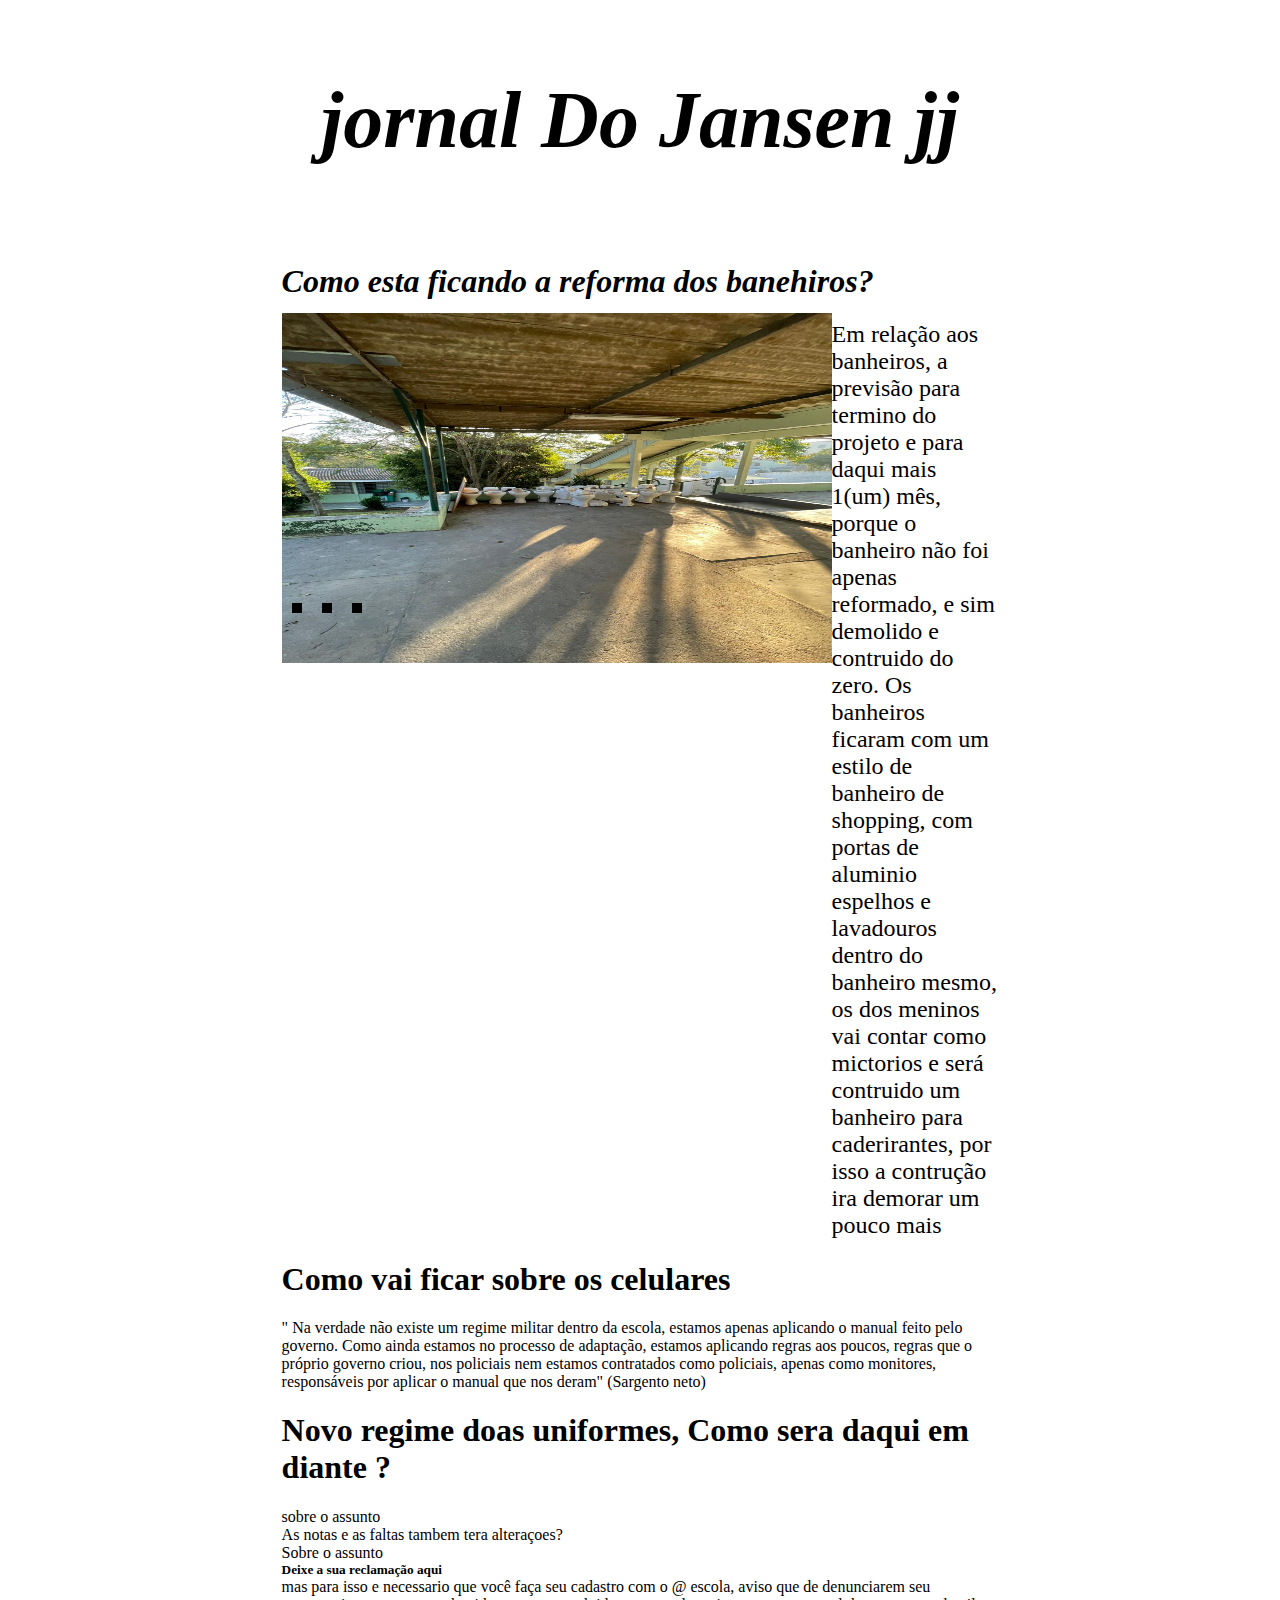
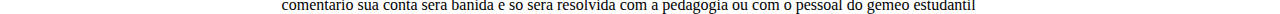
==== index.html @ a2f8f33d "Rename jornal.html to index.html" ====
<!DOCTYPE html>
<html lang="pt-br">
<head>
    <meta charset="UTF-8">
    <meta http-equiv="X-UA-Compatible" content="IE=edge">
    <meta name="viewport" content="width=device-width, initial-scale=1.0">
    <link rel="preconnect" href="https://fonts.googleapis.com">
<link rel="preconnect" href="https://fonts.gstatic.com" crossorigin>
<link href="https://fonts.googleapis.com/css2?family=Inter:wght@400;700&display=swap" rel="stylesheet">
    <link rel="stylesheet" href="jornal.css">
    <title>Trabalho jornal </title>

    </head>
      
    <body>

        <div class="titulo">
        <header>
           <h1> jornal Do  Jansen jj</h1>    
        </header>
        </div>
        
          <div class="titulo">
        <h1> Como esta ficando a reforma dos banehiros?  </h1>
        
      </div>
      
      <div class=" texto">
          <div>
              <P> Em relação aos banheiros, a previsão para termino do projeto e para daqui mais 1(um) mês, porque o banheiro não foi apenas reformado, e sim demolido e contruido do zero. Os banheiros ficaram com um estilo de banheiro de shopping, com portas de aluminio espelhos e lavadouros dentro do banheiro mesmo, os dos meninos vai contar como mictorios e será contruido um banheiro para caderirantes, por isso a contrução ira demorar um pouco mais </P>
           
            </div>
            <div class="imagens">
            <ul class="slider">
            <li>
              <input type="radio" id="slide1" name="slide" checked>
              <label for="slide1"></label>
              <img src="imagens/banheiro2.jpg"/>
              
            </li>
            <li>
              <input type="radio" id="slide2" name="slide" checked>
              <label for="slide2"></label>
              <img src="imagens/banhero3.jpg" />
            </li>
            <li>
                <input type="radio" id="slide3" name="slide" checked>
                <label for="slide3"></label>
                <img src="imagens/privadas.jpg" />
              </li>
              </div>
            </div>

        </ul>
      </div>
          
  
         
        
         <H1>Como vai ficar sobre os celulares </H1>
 
          <p>" Na verdade não existe um regime militar dentro da escola, estamos apenas aplicando o manual feito pelo governo. Como ainda estamos no processo de adaptação, estamos aplicando regras aos poucos, regras que o próprio governo criou, nos policiais nem estamos contratados como policiais, apenas como monitores, responsáveis por aplicar o manual que nos deram"
          (Sargento neto)</p>

          <h1>Novo regime doas uniformes, Como sera daqui em diante ?</h1>

          <p> sobre o assunto</p>

          <p>As notas e as faltas tambem tera alteraçoes?</p>

          <p>Sobre o assunto </p>
         
            
          <h5>Deixe a sua reclamação aqui</h5>
          <p>mas para isso e necessario que você faça seu cadastro com o @ escola, aviso que de denunciarem seu comentario sua conta sera banida e so sera resolvida com a pedagogia ou com o pessoal do gemeo estudantil </p>
 






</body>
</html>
---- jornal.css ----
body{

    MARGIN-LEFT: 22%;
    MARGIN-RIGHT: 22%;
    font-family:serif ;

    
}
header {
    text-align: center;
    padding-top: 3%;
    padding-bottom: 3%;
    font-size: 250%;
}

* { margin: 0; padding: 0; }

.titulo
{
font-style: oblique;
font-family: monospace;


}

h1
{
    margin: revert;
    font-family: Cambria, Cochin, Georgia, Times, 'Times New Roman', serif ;

}
.texto

{
    display: flex;
	flex-direction: row-reverse ;
  font-size:x-large


}
.imagens
{
    
    height: 350px;
    width: 550px;
}


.slider {
    display: flex;
    height: 293px;
    width: 600px;
    margin: auto;
    margin-top: 20px;
    
    align-items: center;
}

.slider li {
    list-style: none;
    position: absolute;
}

.slider img {
    margin: auto;
    height: 350px;
    width: 550px;
    vertical-align: top;
}

.slider input {
    display: none;
}

.slider label {
    background-color: #000;
    right: 200px;
    bottom: 50px;
    cursor: pointer;
    display: block;
    height: 10px;
    position: absolute;
    width: 10px;
    z-index: 10;
    align-items: center;
}

.slider li:nth-child(1) label {
    left: 10px;
}

.slider li:nth-child(2) label {
    left: 40px;
}

.slider li:nth-child(3) label {
    left: 70px;
}
.slider img {
    
    opacity: 0;
    visibility: hidden;
}

.slider li input:checked ~ img {
    opacity: 1;
    visibility: visible;
    z-index: 10;
}
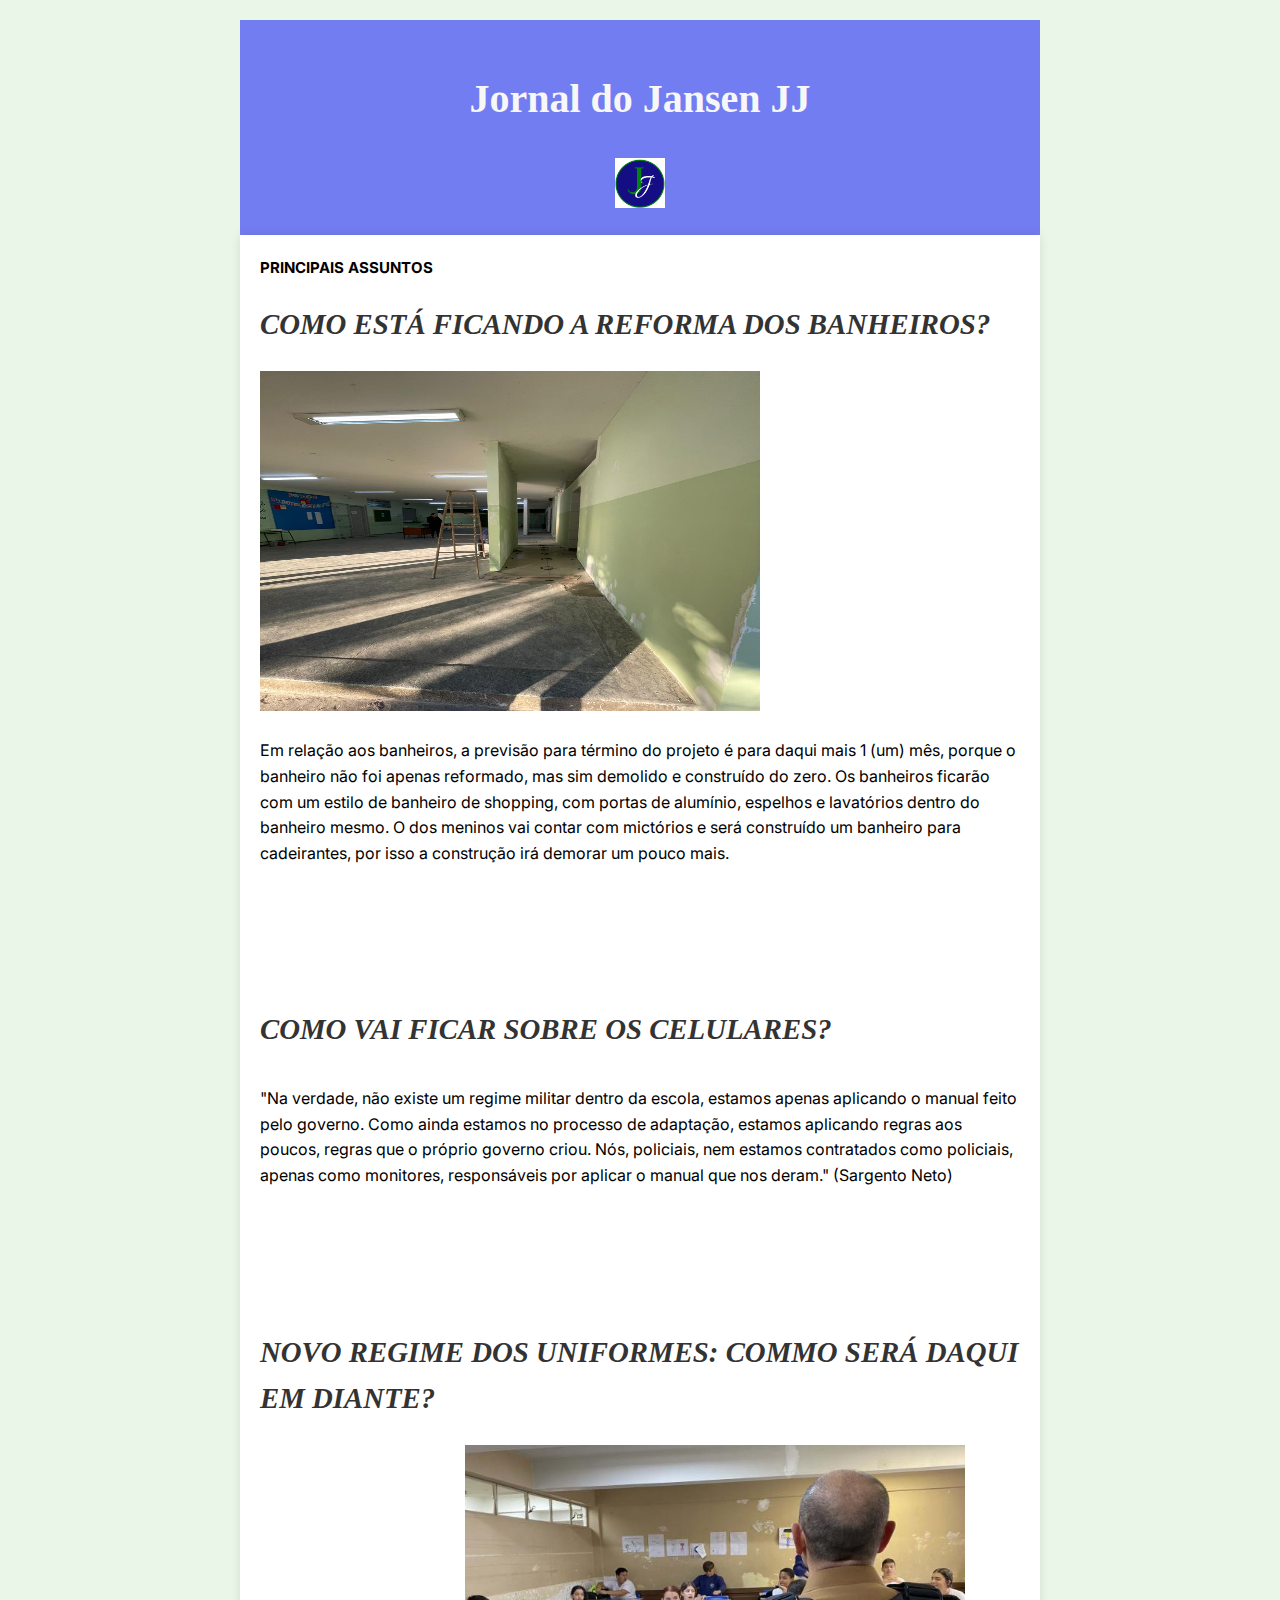
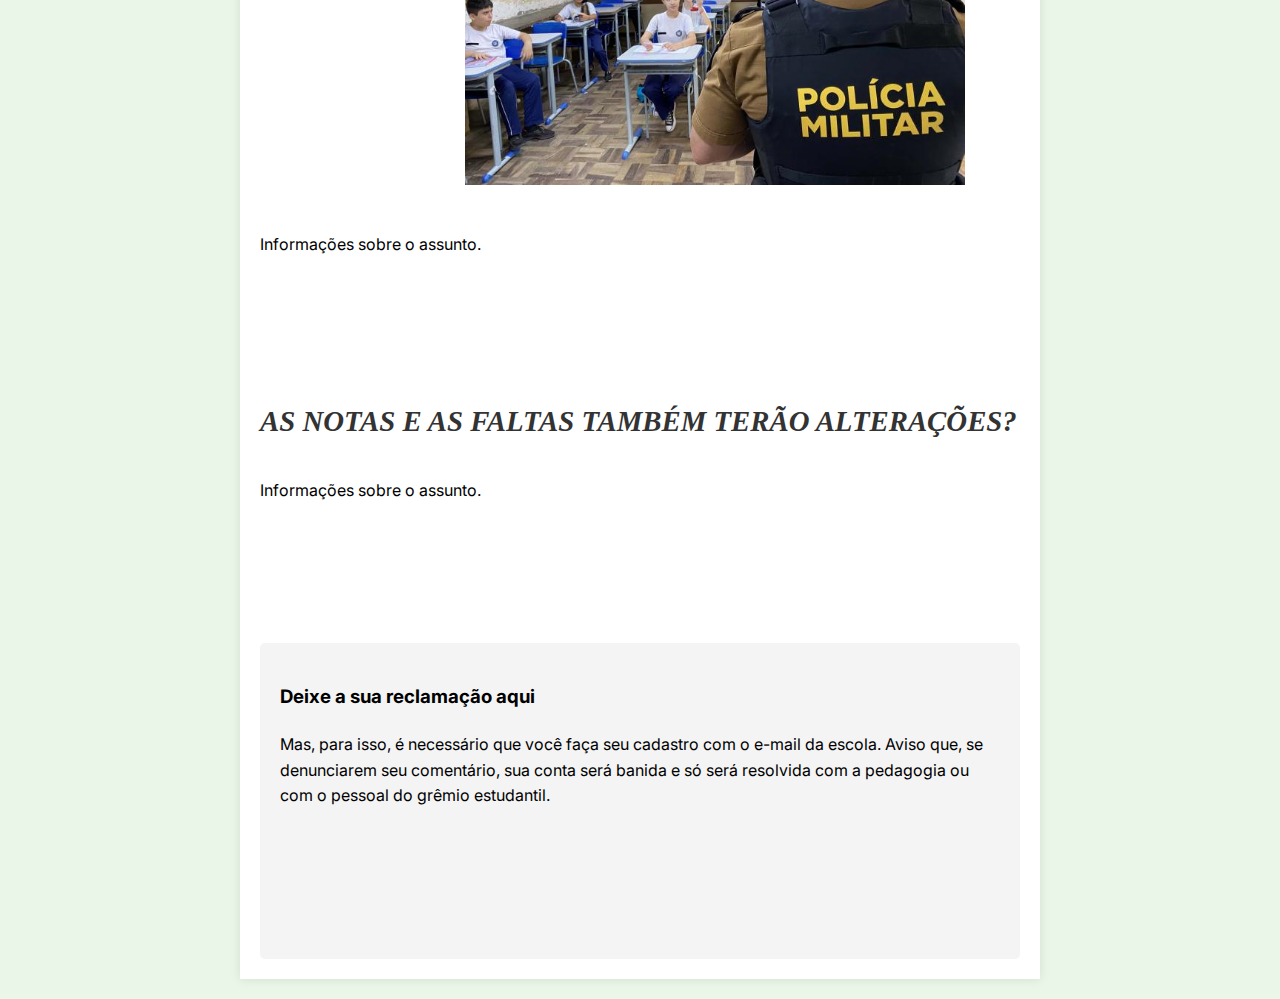
==== commit 11f3e2d0: "Add files via upload" ====
--- a/index.html
+++ b/index.html
@@ -5,80 +5,46 @@
     <meta http-equiv="X-UA-Compatible" content="IE=edge">
     <meta name="viewport" content="width=device-width, initial-scale=1.0">
     <link rel="preconnect" href="https://fonts.googleapis.com">
-<link rel="preconnect" href="https://fonts.gstatic.com" crossorigin>
-<link href="https://fonts.googleapis.com/css2?family=Inter:wght@400;700&display=swap" rel="stylesheet">
+    <link rel="preconnect" href="https://fonts.gstatic.com" crossorigin>
+    <link href="https://fonts.googleapis.com/css2?family=Inter:wght@400;700&display=swap" rel="stylesheet">
     <link rel="stylesheet" href="jornal.css">
-    <title>Trabalho jornal </title>
+    <title>Trabalho Jornal</title>
+</head>
+<body>
 
-    </head>
-      
-    <body>
+    <header>
+        <h1>Jornal do Jansen JJ</h1>    
+        <img class="logo" src="logo.png" alt="logo.png">
+    </header>
 
-        <div class="titulo">
-        <header>
-           <h1> jornal Do  Jansen jj</h1>    
-        </header>
-        </div>
-        
-          <div class="titulo">
-        <h1> Como esta ficando a reforma dos banehiros?  </h1>
-        
-      </div>
-      
-      <div class=" texto">
-          <div>
-              <P> Em relação aos banheiros, a previsão para termino do projeto e para daqui mais 1(um) mês, porque o banheiro não foi apenas reformado, e sim demolido e contruido do zero. Os banheiros ficaram com um estilo de banheiro de shopping, com portas de aluminio espelhos e lavadouros dentro do banheiro mesmo, os dos meninos vai contar como mictorios e será contruido um banheiro para caderirantes, por isso a contrução ira demorar um pouco mais </P>
-           
-            </div>
-            <div class="imagens">
-            <ul class="slider">
-            <li>
-              <input type="radio" id="slide1" name="slide" checked>
-              <label for="slide1"></label>
-              <img src="imagens/banheiro2.jpg"/>
-              
-            </li>
-            <li>
-              <input type="radio" id="slide2" name="slide" checked>
-              <label for="slide2"></label>
-              <img src="imagens/banhero3.jpg" />
-            </li>
-            <li>
-                <input type="radio" id="slide3" name="slide" checked>
-                <label for="slide3"></label>
-                <img src="imagens/privadas.jpg" />
-              </li>
-              </div>
-            </div>
+    <main>
+      <h7> <B>PRINCIPAIS ASSUNTOS</B></h7>
+        <article>
+            <h2> <i>COMO ESTÁ FICANDO A REFORMA DOS BANHEIROS?</i></h2>
+            <img src="banheiro2.jpg"> 
+            <p>Em relação aos banheiros, a previsão para término do projeto é para daqui mais 1 (um) mês, porque o banheiro não foi apenas reformado, mas sim demolido e construído do zero. Os banheiros ficarão com um estilo de banheiro de shopping, com portas de alumínio, espelhos e lavatórios dentro do banheiro mesmo. O dos meninos vai contar com mictórios e será construído um banheiro para cadeirantes, por isso a construção irá demorar um pouco mais.</p>
+        </article>
+        <article>
+            <h2><i>COMO VAI FICAR SOBRE OS CELULARES?</i></h2>
+            <p>"Na verdade, não existe um regime militar dentro da escola, estamos apenas aplicando o manual feito pelo governo. Como ainda estamos no processo de adaptação, estamos aplicando regras aos poucos, regras que o próprio governo criou. Nós, policiais, nem estamos contratados como policiais, apenas como monitores, responsáveis por aplicar o manual que nos deram." (Sargento Neto)</p>
+        </article>
 
-        </ul>
-      </div>
-          
-  
-         
-        
-         <H1>Como vai ficar sobre os celulares </H1>
- 
-          <p>" Na verdade não existe um regime militar dentro da escola, estamos apenas aplicando o manual feito pelo governo. Como ainda estamos no processo de adaptação, estamos aplicando regras aos poucos, regras que o próprio governo criou, nos policiais nem estamos contratados como policiais, apenas como monitores, responsáveis por aplicar o manual que nos deram"
-          (Sargento neto)</p>
+        <article>
+            <h2><i>NOVO REGIME DOS UNIFORMES: COMMO SERÁ DAQUI EM DIANTE?</i></h2>
+            <img src="img-5232_certo_3.jpg"  class="pm">  
+            <p>Informações sobre o assunto.</p>
+        </article>
 
-          <h1>Novo regime doas uniformes, Como sera daqui em diante ?</h1>
+        <article>
+            <h2><i>AS NOTAS E AS FALTAS TAMBÉM TERÃO ALTERAÇÕES?</i></h2>
+            <p>Informações sobre o assunto.</p>
+        </article>
 
-          <p> sobre o assunto</p>
-
-          <p>As notas e as faltas tambem tera alteraçoes?</p>
-
-          <p>Sobre o assunto </p>
-         
-            
-          <h5>Deixe a sua reclamação aqui</h5>
-          <p>mas para isso e necessario que você faça seu cadastro com o @ escola, aviso que de denunciarem seu comentario sua conta sera banida e so sera resolvida com a pedagogia ou com o pessoal do gemeo estudantil </p>
- 
-
-
-
-
-
-
+        <section class="feedback">
+            <h3>Deixe a sua reclamação aqui</h3>
+            <p>Mas, para isso, é necessário que você faça seu cadastro com o e-mail da escola. Aviso que, se denunciarem seu comentário, sua conta será banida e só será resolvida com a pedagogia ou com o pessoal do grêmio estudantil.</p>
+        </section>
+    </main>
+    
 </body>
 </html>
--- a/jornal.css
+++ b/jornal.css
@@ -1,88 +1,98 @@
-body{
+body {
+    margin: 0 auto;
+    padding: 20px;
+    font-family: 'Inter', sans-serif;
+    max-width: 800px;
+    line-height: 1.6;
+    background-color: #40b5321c;
+}
 
-    MARGIN-LEFT: 22%;
-    MARGIN-RIGHT: 22%;
-    font-family:serif ;
-
-    
-}
 header {
     text-align: center;
-    padding-top: 3%;
-    padding-bottom: 3%;
-    font-size: 250%;
+    padding: 20px 0;
+    background-color: #060efb85;
+    color: #f7f7f7;
 }
-
-* { margin: 0; padding: 0; }
-
-.titulo
+.logo
 {
-font-style: oblique;
-font-family: monospace;
+    height: 50px;
+    width: 50px;
 
 
 }
 
-h1
-{
-    margin: revert;
-    font-family: Cambria, Cochin, Georgia, Times, 'Times New Roman', serif ;
-
-}
-.texto
-
-{
-    display: flex;
-	flex-direction: row-reverse ;
-  font-size:x-large
-
-
-}
-.imagens
-{
-    
-    height: 350px;
-    width: 550px;
+h7 {
+    font-size: 15PX;
 }
 
+h1 {
+    font-size: 2.5em;
+    font-family: Cambria, Cochin, Georgia, Times, 'Times New Roman', serif ;
+}
+
+main {
+    padding: 20px;
+    background: #fff;
+    box-shadow: 0 0 10px rgba(0, 0, 0, 0.1);
+}
+
+h2 {
+    font-size: 1.8em;
+    margin-top: 20px;
+    color: #333;
+    font-family: Cambria, Cochin, Georgia, Times, 'Times New Roman', serif ;
+}
+
+p {
+    margin: 10px 0;
+    padding-bottom: 120px;
+    padding-top: 10px;
+}
+
+.pm {
+    padding-left: 27%;
+    padding-bottom: 20px;
+}
+
+.imagens {
+    margin: 20px 0;
+    
+}
+
+img {
+    height: 340px;
+    width: 500px;
+}
 
 .slider {
     display: flex;
-    height: 293px;
-    width: 600px;
-    margin: auto;
-    margin-top: 20px;
-    
-    align-items: center;
+    overflow: hidden;
+    position: relative;
+    max-width: 100%;
 }
 
 .slider li {
     list-style: none;
     position: absolute;
+    width: 100%;
+    opacity: 0;
+    transition: opacity 0.5s;
 }
 
-.slider img {
-    margin: auto;
-    height: 350px;
-    width: 550px;
-    vertical-align: top;
-}
-
-.slider input {
-    display: none;
+.slider li input:checked ~ img {
+    opacity: 1;
 }
 
 .slider label {
-    background-color: #000;
-    right: 200px;
-    bottom: 50px;
+    background-color: #333;
+    border-radius: 50%;
+    bottom: 10px;
     cursor: pointer;
     display: block;
-    height: 10px;
+    height: 15px;
     position: absolute;
-    width: 10px;
+    width: 15px;
     z-index: 10;
-    align-items: center;
 }
 
 .slider li:nth-child(1) label {
@@ -90,20 +100,25 @@
 }
 
 .slider li:nth-child(2) label {
-    left: 40px;
+    left: 30px;
 }
 
 .slider li:nth-child(3) label {
-    left: 70px;
-}
-.slider img {
-    
-    opacity: 0;
-    visibility: hidden;
+    left: 50px;
 }
 
-.slider li input:checked ~ img {
-    opacity: 1;
-    visibility: visible;
-    z-index: 10;
-}+.slider img {
+    display: block;
+    width: 100%;
+}
+
+.feedback {
+    margin-top: 20px;
+    background: #f4f4f4;
+    padding: 20px;
+    border-radius: 5px;
+}
+
+.feedback h3 {
+    margin-bottom: 10px;
+}
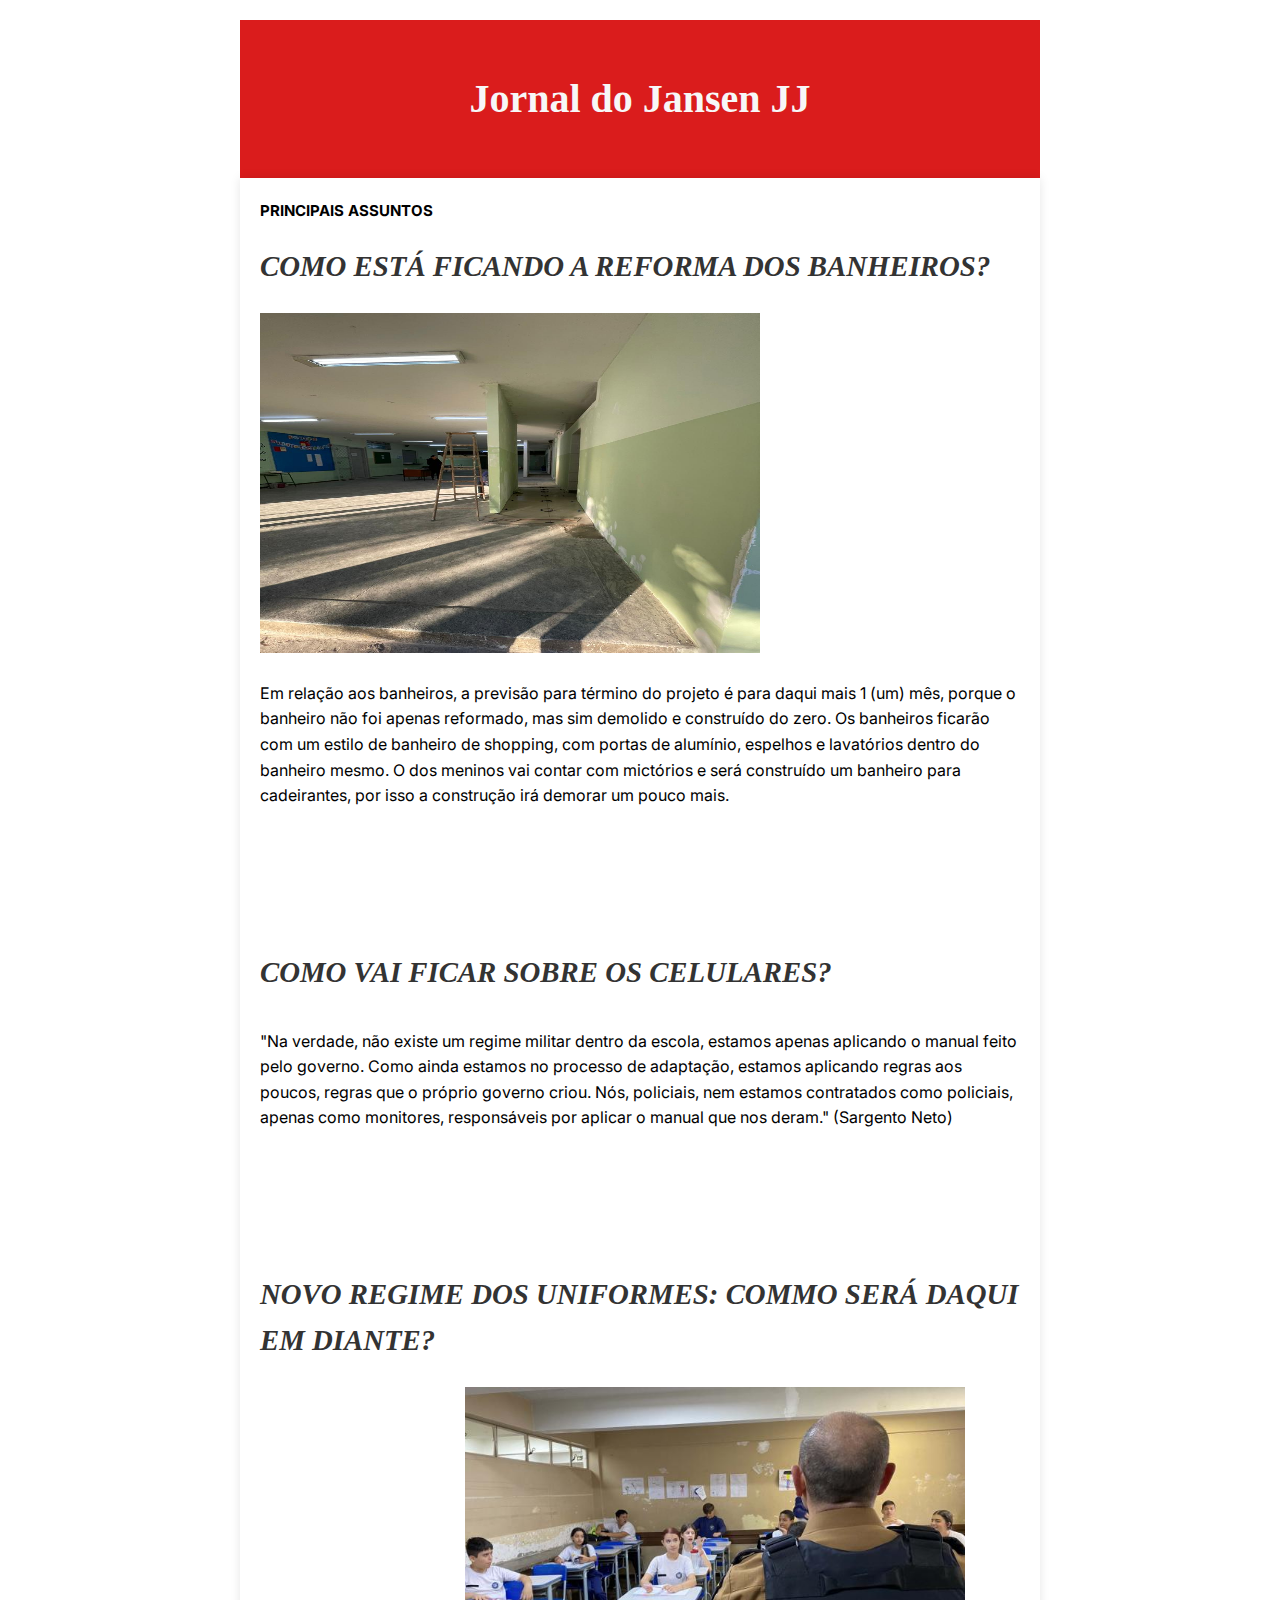
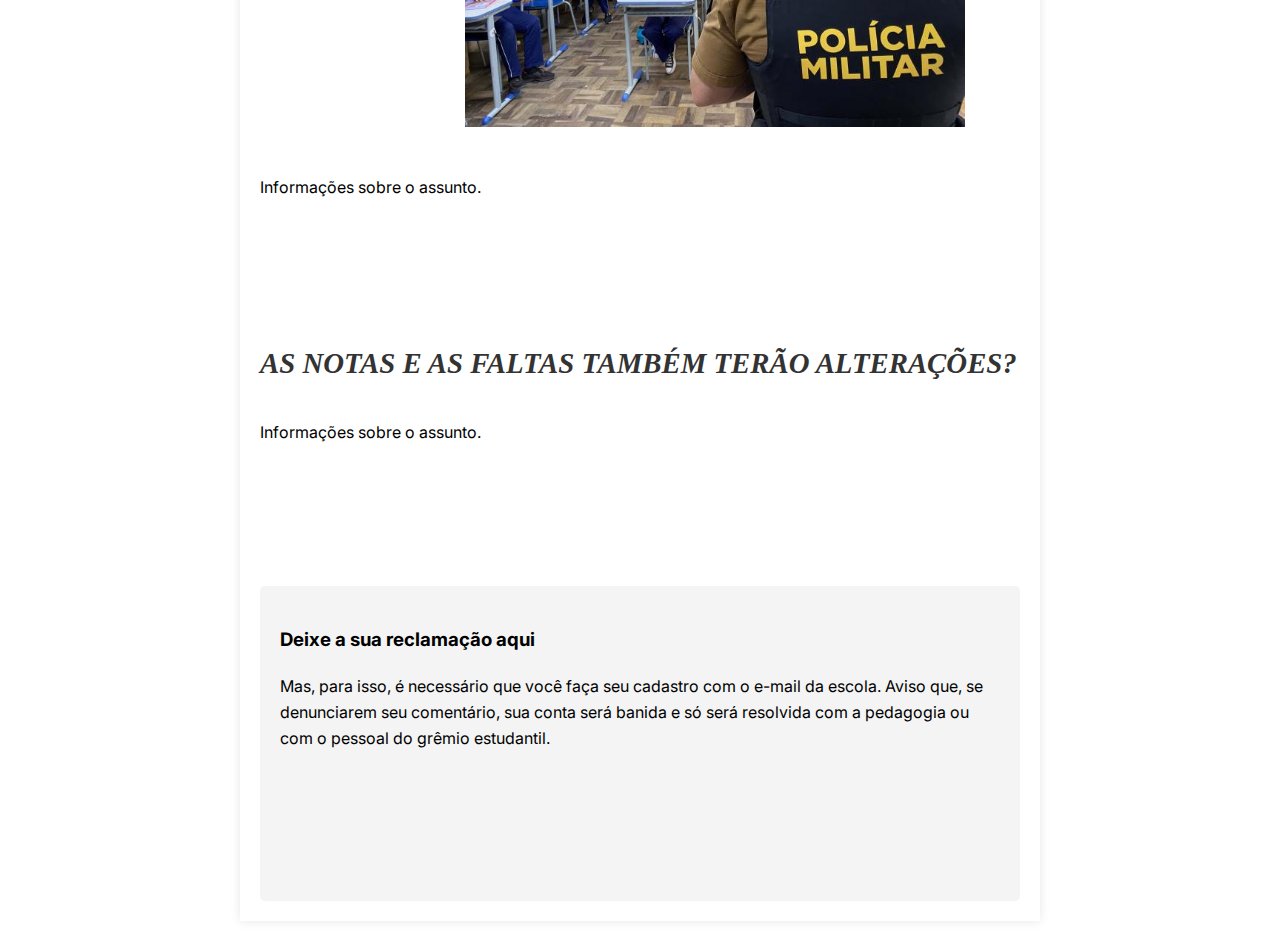
==== commit 70e1b194: "Add files via upload" ====
--- a/index.html
+++ b/index.html
@@ -14,7 +14,6 @@
 
     <header>
         <h1>Jornal do Jansen JJ</h1>    
-        <img class="logo" src="logo.png" alt="logo.png">
     </header>
 
     <main>
--- a/jornal.css
+++ b/jornal.css
@@ -4,21 +4,14 @@
     font-family: 'Inter', sans-serif;
     max-width: 800px;
     line-height: 1.6;
-    background-color: #40b5321c;
+    background-color: #ffffff;
 }
 
 header {
     text-align: center;
     padding: 20px 0;
-    background-color: #060efb85;
+    background-color: #da1c1c;
     color: #f7f7f7;
-}
-.logo
-{
-    height: 50px;
-    width: 50px;
-
-
 }
 
 h7 {
